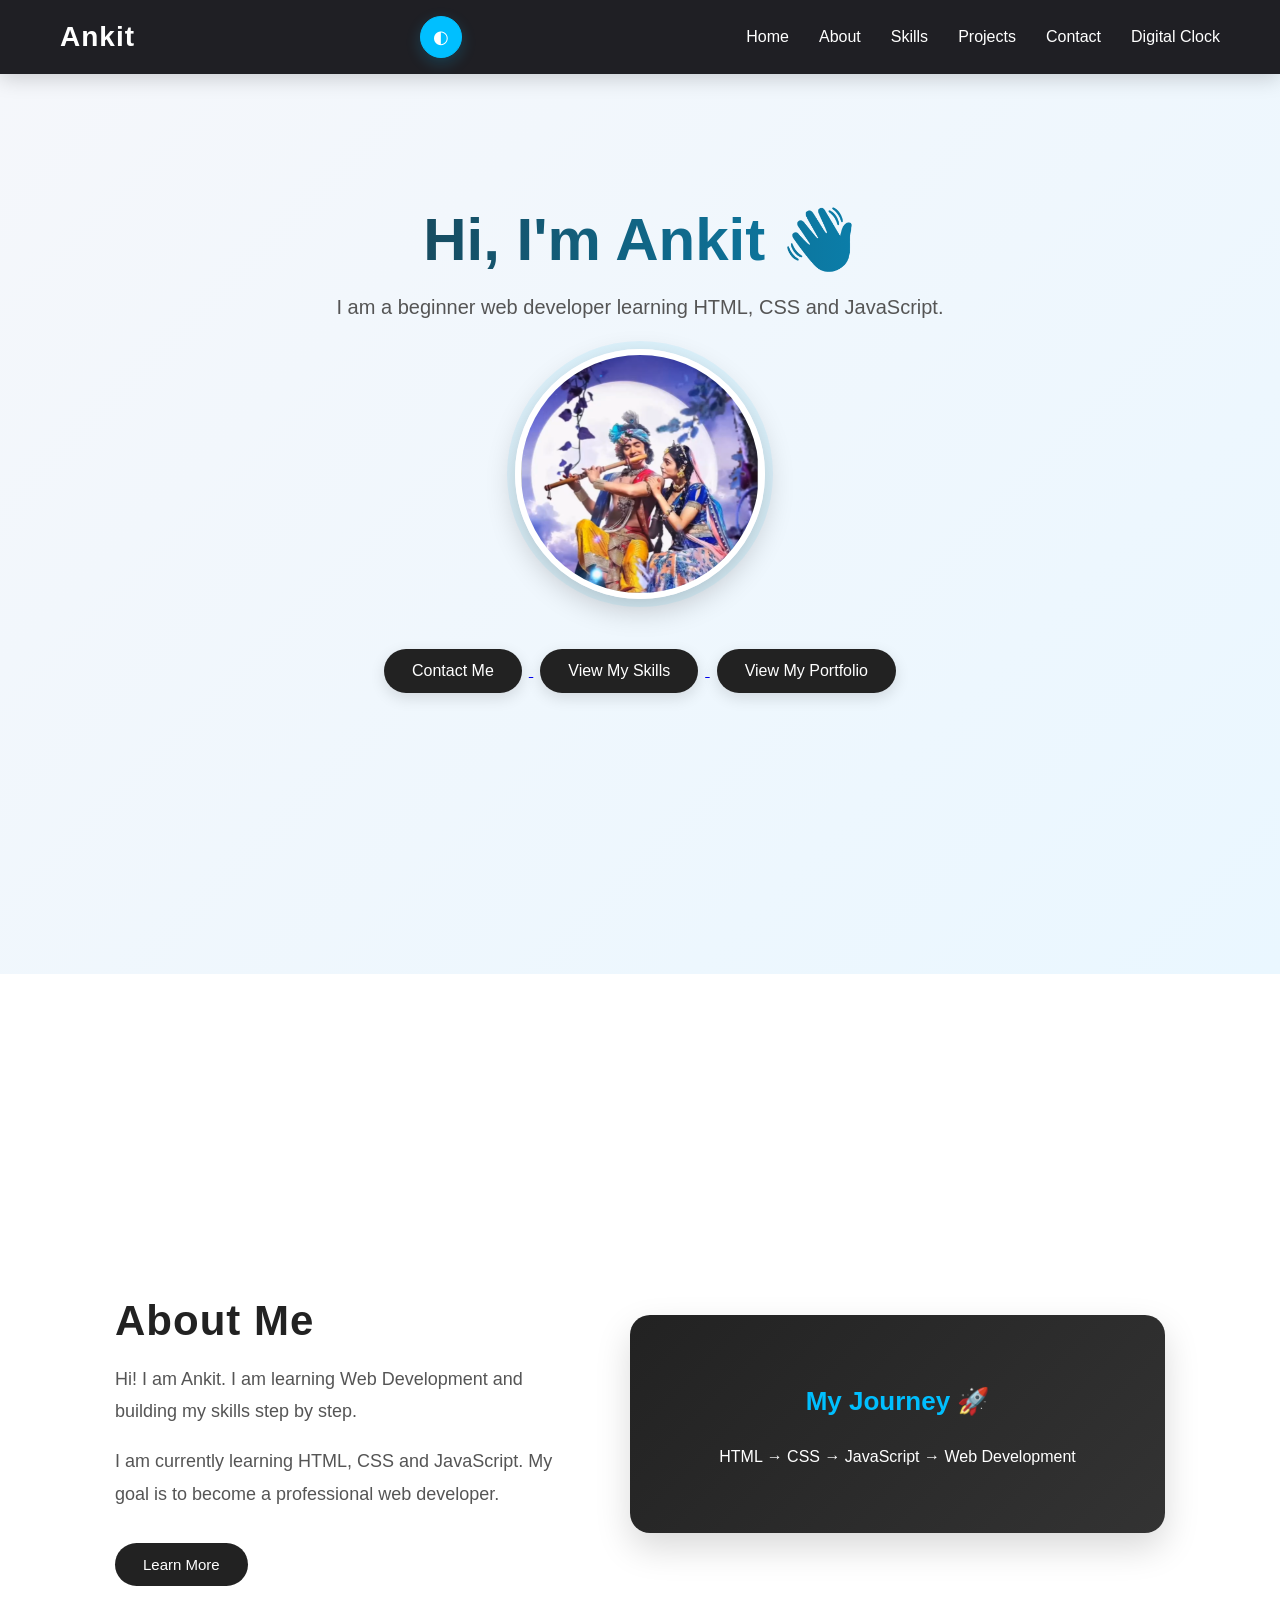
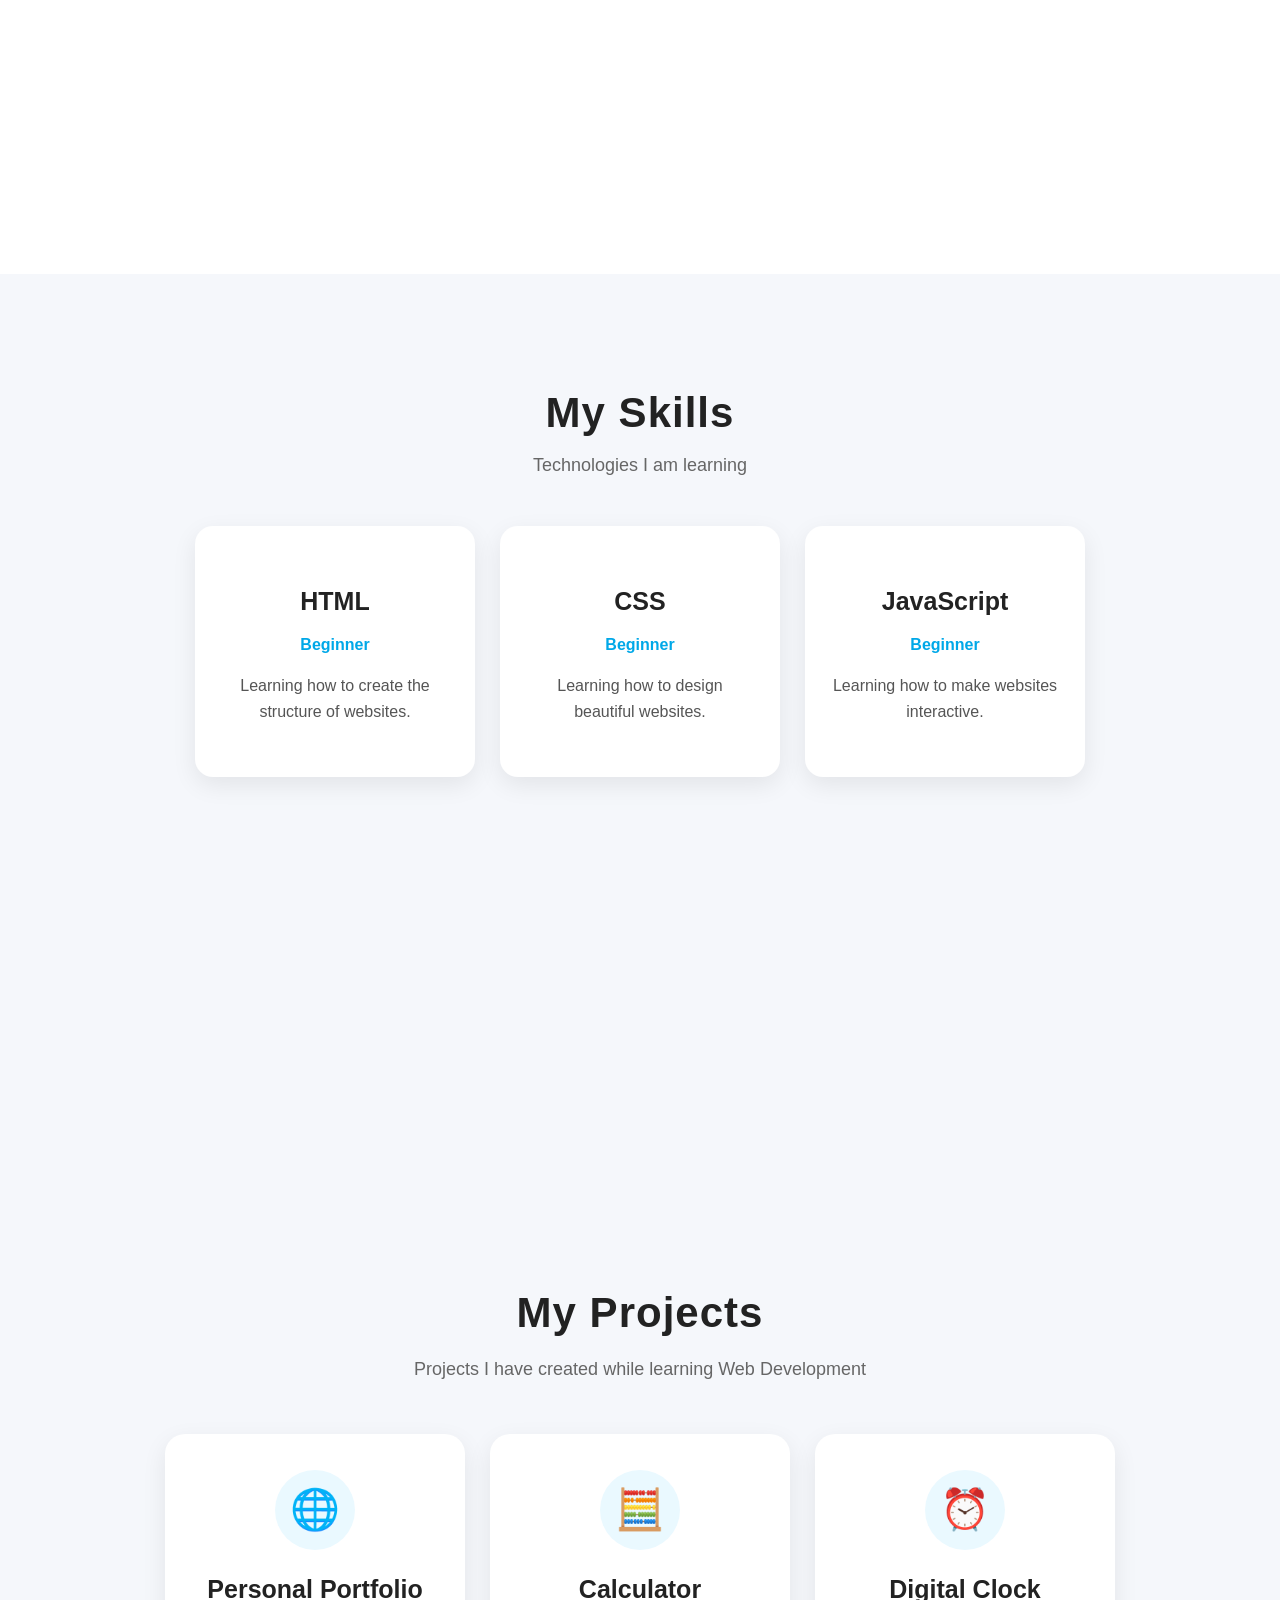
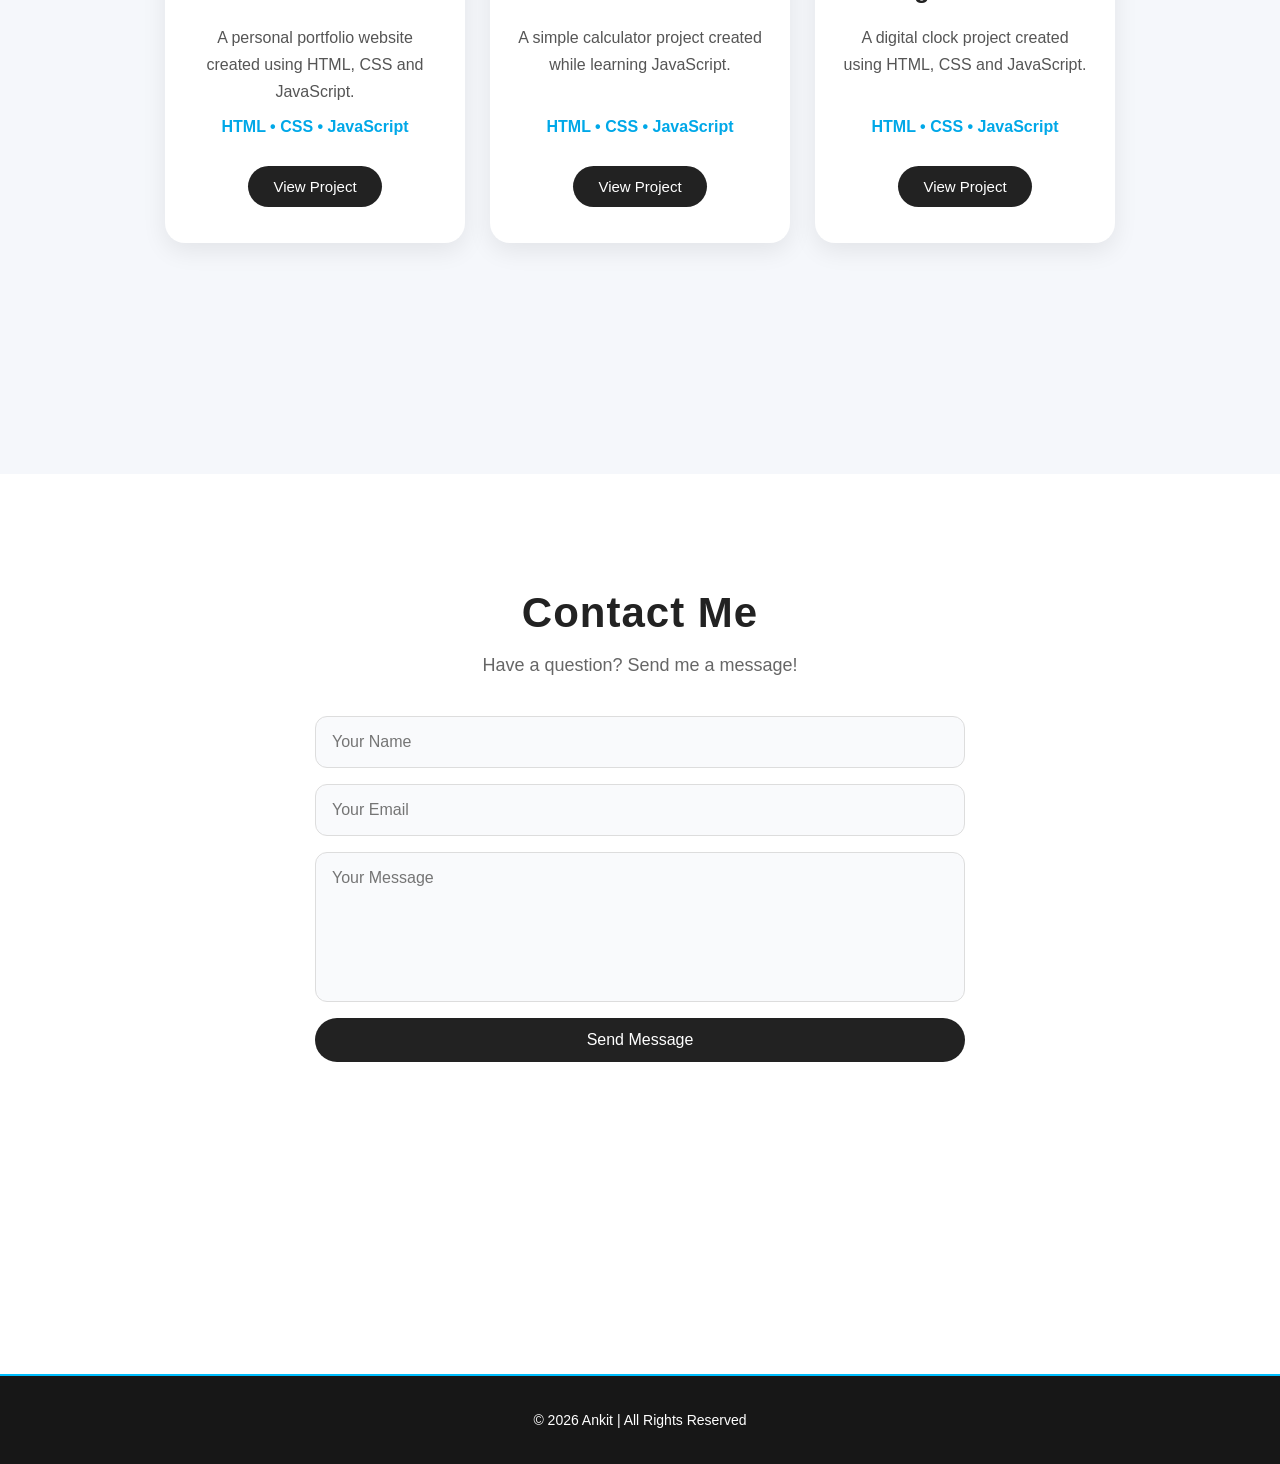
==== Index.html @ 1c6b0359 "Add files via upload" ====
<!DOCTYPE html>
<html lang="en">

<head>
    <meta charset="UTF-8">
    <meta name="viewport" content="width=device-width, initial-scale=1.0">

    <title>My First Website</title>

    <link rel="stylesheet" href="Style.css">
</head>

<body>

    <!-- ================= NAVBAR ================= -->

    <nav>

        <h2>Ankit</h2>

        <button class="menu-btn">☰</button>

        <button id="theme-toggle">🌙</button>

        <div class="nav-links">

            <a href="#home">Home</a>

            <a href="#about">About</a>

            <a href="#skills">Skills</a>

            <a href="#projects">Projects</a>

            <a href="#contact">Contact</a>

            <!-- Digital Clock Link -->
            <a href="clock.html">Digital Clock</a>

        </div>

    </nav>


    <!-- ================= HOME ================= -->

    <section id="home">

        <h1>Hi, I'm Ankit 👋</h1>

        <p>
            I am a beginner web developer learning HTML, CSS and JavaScript.
        </p>

        <img src="Radha krishna .png.png" alt="Radha Krishna">

        <br>

        <a href="#contact">
            <button>Contact Me</button>
        </a>

        <a href="#skills">
            <button>View My Skills</button>
        </a>

        <a href="portfolio.html">
            <button>View My Portfolio</button>
        </a>

    </section>


    <!-- ================= ABOUT ================= -->

    <section id="about">

        <div class="about-container">

            <div class="about-text">

                <h2>About Me</h2>

                <p>
                    Hi! I am Ankit. I am learning Web Development
                    and building my skills step by step.
                </p>

                <p>
                    I am currently learning HTML, CSS and JavaScript.
                    My goal is to become a professional web developer.
                </p>

                <a href="#skills">
                    <button>Learn More</button>
                </a>

            </div>


            <div class="about-card">

                <h3>My Journey 🚀</h3>

                <p>
                    HTML → CSS → JavaScript → Web Development
                </p>

            </div>

        </div>

    </section>


    <!-- ================= SKILLS ================= -->

    <section id="skills">

        <div class="skills-container">

            <h2>My Skills</h2>

            <p>
                Technologies I am learning
            </p>


            <div class="skills-box">

                <!-- HTML -->

                <div class="skill-card">

                    <h3>HTML</h3>

                    <p class="skill-level">
                        Beginner
                    </p>

                    <p>
                        Learning how to create the structure
                        of websites.
                    </p>

                </div>


                <!-- CSS -->

                <div class="skill-card">

                    <h3>CSS</h3>

                    <p class="skill-level">
                        Beginner
                    </p>

                    <p>
                        Learning how to design beautiful websites.
                    </p>

                </div>


                <!-- JAVASCRIPT -->

                <div class="skill-card">

                    <h3>JavaScript</h3>

                    <p class="skill-level">
                        Beginner
                    </p>

                    <p>
                        Learning how to make websites interactive.
                    </p>

                </div>

            </div>

        </div>

    </section>


    <!-- ================= PROJECTS ================= -->

    <section id="projects">

        <div class="projects-container">

            <h2>My Projects</h2>

            <p>
                Projects I have created while learning Web Development
            </p>


            <div class="projects-box">


                <!-- ================= PROJECT 1 ================= -->

                <div class="project-card">

                    <div class="project-icon">
                        🌐
                    </div>

                    <h3>
                        Personal Portfolio
                    </h3>

                    <p>
                        A personal portfolio website created
                        using HTML, CSS and JavaScript.
                    </p>

                    <p class="project-tech">
                        HTML • CSS • JavaScript
                    </p>

                    <a href="portfolio.html">
                        <button>
                            View Project
                        </button>
                    </a>

                </div>


                <!-- ================= PROJECT 2 ================= -->

                <div class="project-card">

                    <div class="project-icon">
                        🧮
                    </div>

                    <h3>
                        Calculator
                    </h3>

                    <p>
                        A simple calculator project created
                        while learning JavaScript.
                    </p>

                    <p class="project-tech">
                        HTML • CSS • JavaScript
                    </p>

                    <a href="calculator.html">
                        <button>
                            View Project
                        </button>
                    </a>

                </div>


                <!-- ================= PROJECT 3 ================= -->

                <div class="project-card">

                    <div class="project-icon">
                        ⏰
                    </div>

                    <h3>
                        Digital Clock
                    </h3>

                    <p>
                        A digital clock project created
                        using HTML, CSS and JavaScript.
                    </p>

                    <p class="project-tech">
                        HTML • CSS • JavaScript
                    </p>

                    <a href="clock.html">
                        <button>
                            View Project
                        </button>
                    </a>

                </div>

            </div>

        </div>

    </section>


    <!-- ================= CONTACT ================= -->

    <section id="contact">

        <div class="contact-container">

            <h2>
                Contact Me
            </h2>

            <p>
                Have a question? Send me a message!
            </p>


            <form>

                <input
                    type="text"
                    placeholder="Your Name"
                    required
                >

                <input
                    type="email"
                    placeholder="Your Email"
                    required
                >

                <textarea
                    placeholder="Your Message"
                    minlength="10"
                    required
                ></textarea>

                <button type="submit">
                    Send Message
                </button>

            </form>


            <p id="form-message"></p>

        </div>

    </section>


    <!-- ================= JAVASCRIPT ================= -->

    <script src="script.js"></script>


    <!-- ================= FOOTER ================= -->

    <footer>

        <p>
            © 2026 Ankit | All Rights Reserved
        </p>

    </footer>

</body>

</html>
---- Style.css ----
/* ===================================================== ANKIT PORTFOLIO WEBSITE PROFESSIONAL CSS ===================================================== */
html {
    scroll-behavior: smooth;
}

* {
    box-sizing: border-box;
}

body {
    margin: 0;
    font-family: Arial, sans-serif;
    background: #f5f7fb;
    color: #222;
    transition: background 0.5s ease, color 0.5s ease;
}

/* ================= NAVBAR ================= */
nav {
    display: flex;
    justify-content: space-between;
    align-items: center;
    padding: 16px 60px;
    background: rgba(20, 20, 25, 0.95);
    backdrop-filter: blur(12px);
    -webkit-backdrop-filter: blur(12px);
    box-shadow: 0 4px 20px rgba(0, 0, 0, 0.18);
    position: sticky;
    top: 0;
    z-index: 1000;
}

nav h2 {
    color: white;
    margin: 0;
    font-size: 28px;
    letter-spacing: 1px;
    transition: 0.3s ease;
}

nav h2:hover {
    color: #00bfff;
    transform: scale(1.03);
}

.nav-links {
    display: flex;
    align-items: center;
    gap: 30px;
}

nav a {
    color: white;
    text-decoration: none;
    font-size: 16px;
    position: relative;
    transition: 0.3s ease;
}

nav a::after {
    content: "";
    position: absolute;
    width: 0;
    height: 2px;
    background: #00bfff;
    left: 0;
    bottom: -6px;
    transition: 0.3s ease;
}

nav a:hover {
    color: #00bfff;
}

nav a:hover::after {
    width: 100%;
}

/* ================= GENERAL SECTIONS ================= */
section {
    min-height: 100vh;
    padding: 80px 50px;
    transition: background 0.5s ease, color 0.5s ease;
}

/* ================= HOME ================= */
#home {
    text-align: center;
    padding-top: 130px;
    background: linear-gradient(135deg, #f5f7fb, #eaf7ff);
}

#home h1 {
    font-size: 60px;
    margin: 0 0 15px;
    background: linear-gradient(90deg, #222, #00a8e8);
    -webkit-background-clip: text;
    -webkit-text-fill-color: transparent;
    animation: fadeIn 1s ease-in-out;
}

#home p {
    font-size: 20px;
    color: #555;
    line-height: 1.7;
    max-width: 650px;
    margin: 0 auto 25px;
}

#home img {
    width: 250px;
    height: 250px;
    object-fit: cover;
    margin: 25px auto;
    display: block;
    border-radius: 50%;
    border: 6px solid white;
    box-shadow: 0 10px 30px rgba(0, 0, 0, 0.2), 0 0 0 8px rgba(0, 191, 255, 0.08);
    transition: 0.4s ease;
}

#home img:hover {
    transform: scale(1.05);
    box-shadow: 0 15px 40px rgba(0, 0, 0, 0.25), 0 0 25px rgba(0, 191, 255, 0.35);
}

/* ================= BUTTONS ================= */
button {
    padding: 13px 28px;
    border: none;
    border-radius: 30px;
    cursor: pointer;
    font-size: 15px;
    transition: 0.3s ease;
}

#home button {
    margin: 7px;
    background: #222;
    color: white;
    font-size: 16px;
    box-shadow: 0 5px 15px rgba(0, 0, 0, 0.12);
}

#home button:hover {
    background: #00bfff;
    transform: translateY(-3px);
    box-shadow: 0 8px 20px rgba(0, 191, 255, 0.3);
}

/* ================= ABOUT ================= */
#about {
    background: white;
    display: flex;
    align-items: center;
}

.about-container {
    width: 100%;
    max-width: 1050px;
    margin: auto;
    display: flex;
    justify-content: space-between;
    align-items: center;
    gap: 70px;
}

.about-text {
    flex: 1;
    animation: fadeIn 1s ease-in-out;
}

.about-text h2,
.skills-container h2,
.contact-container h2 {
    font-size: 42px;
    margin-bottom: 15px;
    letter-spacing: 1px;
}

.about-text p {
    font-size: 18px;
    line-height: 1.8;
    color: #555;
}

.about-text button {
    margin-top: 15px;
    background: #222;
    color: white;
}

.about-text button:hover {
    background: #00bfff;
    transform: translateY(-3px);
}

.about-card {
    flex: 1;
    padding: 45px;
    background: linear-gradient(135deg, #222, #333);
    color: white;
    border-radius: 20px;
    text-align: center;
    box-shadow: 0 15px 35px rgba(0, 0, 0, 0.15);
    transition: 0.4s ease;
}

.about-card:hover {
    transform: translateY(-8px);
    box-shadow: 0 20px 40px rgba(0, 0, 0, 0.22), 0 0 25px rgba(0, 191, 255, 0.12);
}

.about-card h3 {
    font-size: 26px;
    color: #00bfff;
}

.about-card p {
    line-height: 1.8;
}

/* ================= SKILLS ================= */
#skills {
    background: #f5f7fb;
    text-align: center;
}

.skills-container {
    max-width: 1050px;
    margin: auto;
}

.skills-container>p {
    color: #666;
    font-size: 18px;
}

.skills-box {
    display: flex;
    justify-content: center;
    gap: 25px;
    margin-top: 50px;
}

.skill-card {
    background: white;
    padding: 35px 25px;
    width: 280px;
    border-radius: 18px;
    box-shadow: 0 8px 25px rgba(0, 0, 0, 0.08);
    transition: 0.4s ease;
    border: 1px solid transparent;
}

.skill-card:hover {
    transform: translateY(-10px);
    border-color: #00bfff;
    box-shadow: 0 15px 35px rgba(0, 0, 0, 0.15), 0 0 20px rgba(0, 191, 255, 0.12);
}

.skill-card h3 {
    font-size: 25px;
    margin-bottom: 10px;
}

.skill-card p {
    color: #555;
    line-height: 1.6;
}

.skill-level {
    color: #00a8e8 !important;
    font-weight: bold;
}

/* ================= PROJECTS ================= */
#projects {
    background: #f5f7fb;
    text-align: center;
}

.projects-container {
    width: 100%;
    max-width: 1050px;
    margin: auto;
}

.projects-container h2 {
    font-size: 42px;
    margin-bottom: 15px;
    letter-spacing: 1px;
}

.projects-container>p {
    color: #666;
    font-size: 18px;
    line-height: 1.6;
}

/* ================= PROJECT CARDS ================= */
.projects-box {
    display: flex;
    justify-content: center;
    align-items: stretch;
    gap: 25px;
    margin-top: 50px;
    flex-wrap: wrap;
}

.project-card {
    background: white;
    padding: 35px 25px;
    width: 300px;
    min-height: 390px;
    border-radius: 20px;
    box-shadow: 0 8px 25px rgba(0, 0, 0, 0.08);
    border: 1px solid transparent;
    display: flex;
    flex-direction: column;
    align-items: center;
    transition: 0.4s ease;
}

.project-card:hover {
    transform: translateY(-10px);
    border-color: #00bfff;
    box-shadow: 0 15px 35px rgba(0, 0, 0, 0.15), 0 0 25px rgba(0, 191, 255, 0.12);
}

/* ================= PROJECT ICON ================= */
.project-icon {
    width: 80px;
    height: 80px;
    display: flex;
    align-items: center;
    justify-content: center;
    background: #eaf9ff;
    border-radius: 50%;
    font-size: 40px;
    margin-bottom: 20px;
    transition: 0.4s ease;
}

.project-card:hover .project-icon {
    transform: scale(1.1) rotate(5deg);
}

/* ================= PROJECT TEXT ================= */
.project-card h3 {
    font-size: 25px;
    margin: 5px 0 12px;
}

.project-card>p {
    color: #555;
    font-size: 16px;
    line-height: 1.7;
    margin: 8px 0;
}

.project-tech {
    color: #00a8e8 !important;
    font-weight: bold;
    margin-top: auto !important;
}

/* ================= PROJECT BUTTON ================= */
.project-card button {
    background: #222;
    color: white;
    margin-top: 18px;
    padding: 12px 25px;
}

.project-card button:hover {
    background: #00bfff;
    transform: translateY(-3px);
    box-shadow: 0 8px 20px rgba(0, 191, 255, 0.25);
}

/* ================= CONTACT ================= */
#contact {
    background: white;
    text-align: center;
}

.contact-container {
    max-width: 650px;
    margin: auto;
    animation: fadeIn 1s ease-in-out;
}

.contact-container>p {
    color: #666;
    font-size: 18px;
    margin-bottom: 40px;
}

form {
    display: flex;
    flex-direction: column;
    gap: 16px;
}

form input,
form textarea {
    padding: 16px;
    border: 1px solid #ddd;
    border-radius: 12px;
    font-size: 16px;
    font-family: Arial, sans-serif;
    background: #f9fafc;
    transition: 0.3s ease;
}

form input:focus,
form textarea:focus {
    outline: none;
    border-color: #00bfff;
    background: white;
    box-shadow: 0 0 0 3px rgba(0, 191, 255, 0.1);
    transform: translateY(-1px);
}

form textarea {
    height: 150px;
    resize: none;
}

form button {
    background: #222;
    color: white;
    font-size: 16px;
}

form button:hover {
    background: #00bfff;
    transform: translateY(-3px);
}

/* ================= MOBILE MENU ================= */
.menu-btn {
    display: none;
    background: transparent;
    color: white;
    font-size: 28px;
    padding: 5px 10px;
}

/* ================= THEME BUTTON ================= */
#theme-toggle {
    background: #00bfff;
    color: white;
    border: 1px solid #00bfff;
    border-radius: 50%;
    width: 42px;
    height: 42px;
    padding: 0;
    font-size: 18px;
    cursor: pointer;
    box-shadow: 0 5px 15px rgba(0, 191, 255, 0.2);
    transition: 0.3s ease;
}

#theme-toggle:hover {
    background: #008fd1;
    border-color: #008fd1;
    transform: scale(1.08) rotate(8deg);
}

/* ================= FOOTER ================= */
footer {
    background: #171717;
    color: white;
    text-align: center;
    padding: 22px;
    font-size: 14px;
    border-top: 2px solid #00bfff;
}

/* ================= ANIMATION ================= */
@keyframes fadeIn {
    from {
        opacity: 0;
        transform: translateY(25px);
    }

    to {
        opacity: 1;
        transform: translateY(0);
    }
}

/* ================= DARK MODE ================= */
body.dark-mode {
    background-image: url("Radha krishna .png.png");
    background-size: cover;
    background-position: center;
    background-attachment: fixed;
    background-repeat: no-repeat;
    color: white;
}

/* Transparent sections */
body.dark-mode #home,
body.dark-mode #about,
body.dark-mode #skills,
body.dark-mode #projects,
body.dark-mode #contact {
    background: rgba(10, 20, 35, 0.55);
}

/* Dark mode heading */
body.dark-mode #home h1 {
    background: linear-gradient(90deg, #ffffff, #00bfff);
    -webkit-background-clip: text;
    -webkit-text-fill-color: transparent;
}

/* Dark mode text */
body.dark-mode #home p,
body.dark-mode .about-text p,
body.dark-mode .skills-container>p,
body.dark-mode .projects-container>p,
body.dark-mode .contact-container>p {
    color: #eeeeee;
}

/* Dark mode cards */
body.dark-mode .skill-card {
    background: rgba(20, 30, 45, 0.78);
    color: white;
    border: 1px solid rgba(0, 191, 255, 0.4);
    backdrop-filter: blur(8px);
    -webkit-backdrop-filter: blur(8px);
}

body.dark-mode .skill-card p {
    color: #dddddd;
}

body.dark-mode .about-card {
    background: rgba(10, 20, 35, 0.78);
    backdrop-filter: blur(8px);
    -webkit-backdrop-filter: blur(8px);
}

/* Dark mode project cards */
body.dark-mode .project-card {
    background: rgba(20, 30, 45, 0.78);
    color: white;
    border: 1px solid rgba(0, 191, 255, 0.4);
    backdrop-filter: blur(8px);
    -webkit-backdrop-filter: blur(8px);
}

body.dark-mode .project-card>p {
    color: #dddddd;
}

body.dark-mode .project-icon {
    background: rgba(0, 191, 255, 0.12);
}

body.dark-mode .project-card button {
    background: rgba(15, 20, 30, 0.9);
    border: 1px solid rgba(0, 191, 255, 0.3);
}

body.dark-mode .project-card button:hover {
    background: #00bfff;
}

/* Dark mode form */
body.dark-mode form input,
body.dark-mode form textarea {
    background: rgba(20, 30, 45, 0.78);
    color: white;
    border-color: #555;
    backdrop-filter: blur(6px);
}

body.dark-mode form input::placeholder,
body.dark-mode form textarea::placeholder {
    color: #ccc;
}

body.dark-mode form input:focus,
body.dark-mode form textarea:focus {
    background: rgba(15, 25, 40, 0.9);
    border-color: #00bfff;
}

/* Dark mode image */
body.dark-mode #home img {
    border-color: rgba(255, 255, 255, 0.9);
    box-shadow: 0 10px 35px rgba(0, 0, 0, 0.45), 0 0 25px rgba(0, 191, 255, 0.2);
}

/* Dark mode buttons */
body.dark-mode #home button,
body.dark-mode .about-text button,
body.dark-mode .project-card button,
body.dark-mode form button {
    background: rgba(15, 20, 30, 0.9);
    border: 1px solid rgba(0, 191, 255, 0.3);
}

body.dark-mode #home button:hover,
body.dark-mode .about-text button:hover,
body.dark-mode .project-card button:hover,
body.dark-mode form button:hover {
    background: #00bfff;
}

/* ================= MOBILE ================= */
@media (max-width: 768px) {
    nav {
        flex-direction: column;
        gap: 10px;
        padding: 15px 20px;
        text-align: center;
    }

    nav h2 {
        font-size: 25px;
    }

    .menu-btn {
        display: block;
    }

    .nav-links {
        display: none;
        flex-direction: column;
        gap: 15px;
        width: 100%;
        padding: 10px 0;
    }

    .nav-links.active {
        display: flex;
    }

    nav a {
        margin-left: 0;
    }

    section {
        padding: 70px 20px;
    }

    #home {
        padding-top: 90px;
    }

    #home h1 {
        font-size: 40px;
        line-height: 1.2;
    }

    #home p {
        font-size: 17px;
    }

    #home img {
        width: 210px;
        height: 210px;
    }

    .about-container {
        flex-direction: column;
        gap: 35px;
    }

    .about-text h2,
    .skills-container h2,
    .contact-container h2,
    .projects-container h2 {
        font-size: 34px;
    }

    .about-text p {
        font-size: 17px;
    }

    .about-card {
        padding: 30px 25px;
    }

    .skills-box {
        flex-direction: column;
        align-items: center;
    }

    .skill-card {
        width: 100%;
        max-width: 350px;
    }

    /* Projects mobile */
    #projects {
        padding: 70px 20px;
    }

    .projects-container>p {
        font-size: 17px;
    }

    .projects-box {
        flex-direction: column;
        align-items: center;
        gap: 25px;
        margin-top: 35px;
    }

    .project-card {
        width: 100%;
        max-width: 350px;
        min-height: 360px;
    }

    .project-icon {
        width: 70px;
        height: 70px;
        font-size: 35px;
    }

    .project-card h3 {
        font-size: 23px;
    }

    .contact-container {
        width: 100%;
    }

    #theme-toggle {
        width: 40px;
        height: 40px;
    }
}
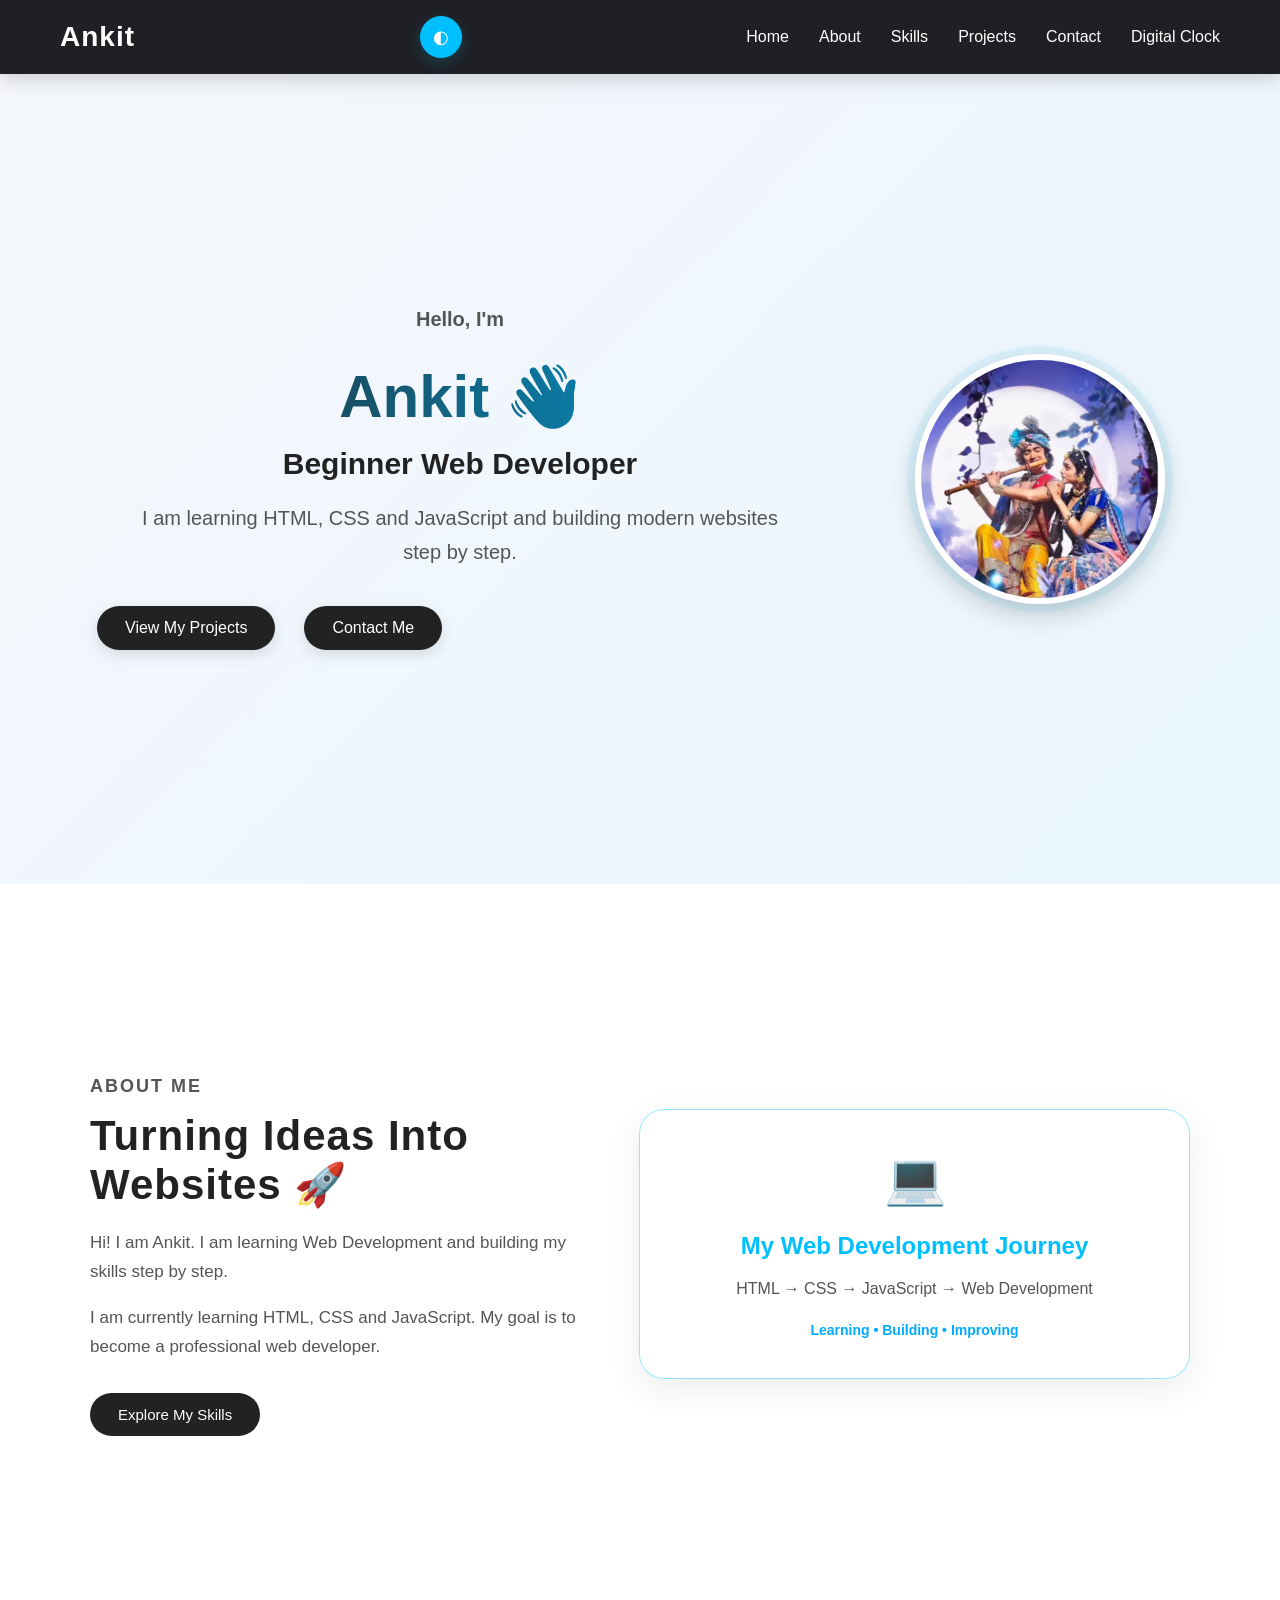
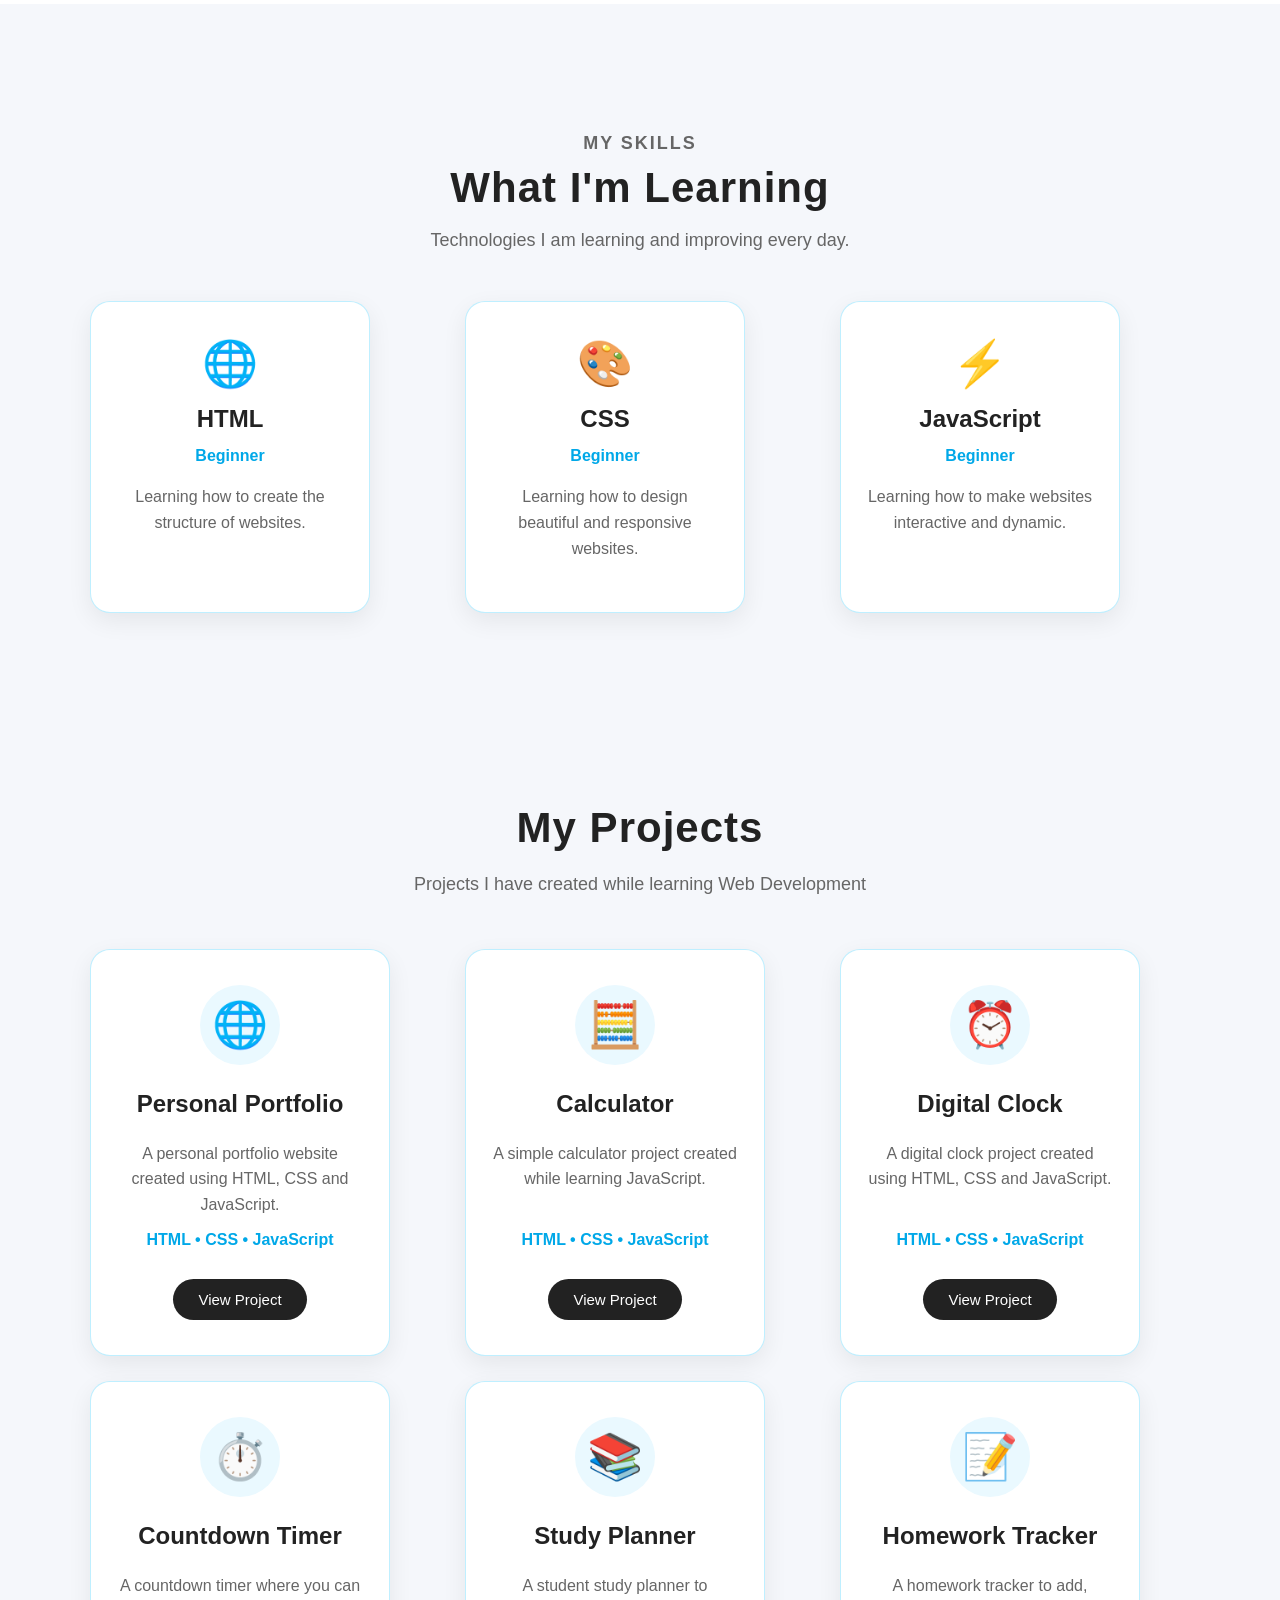
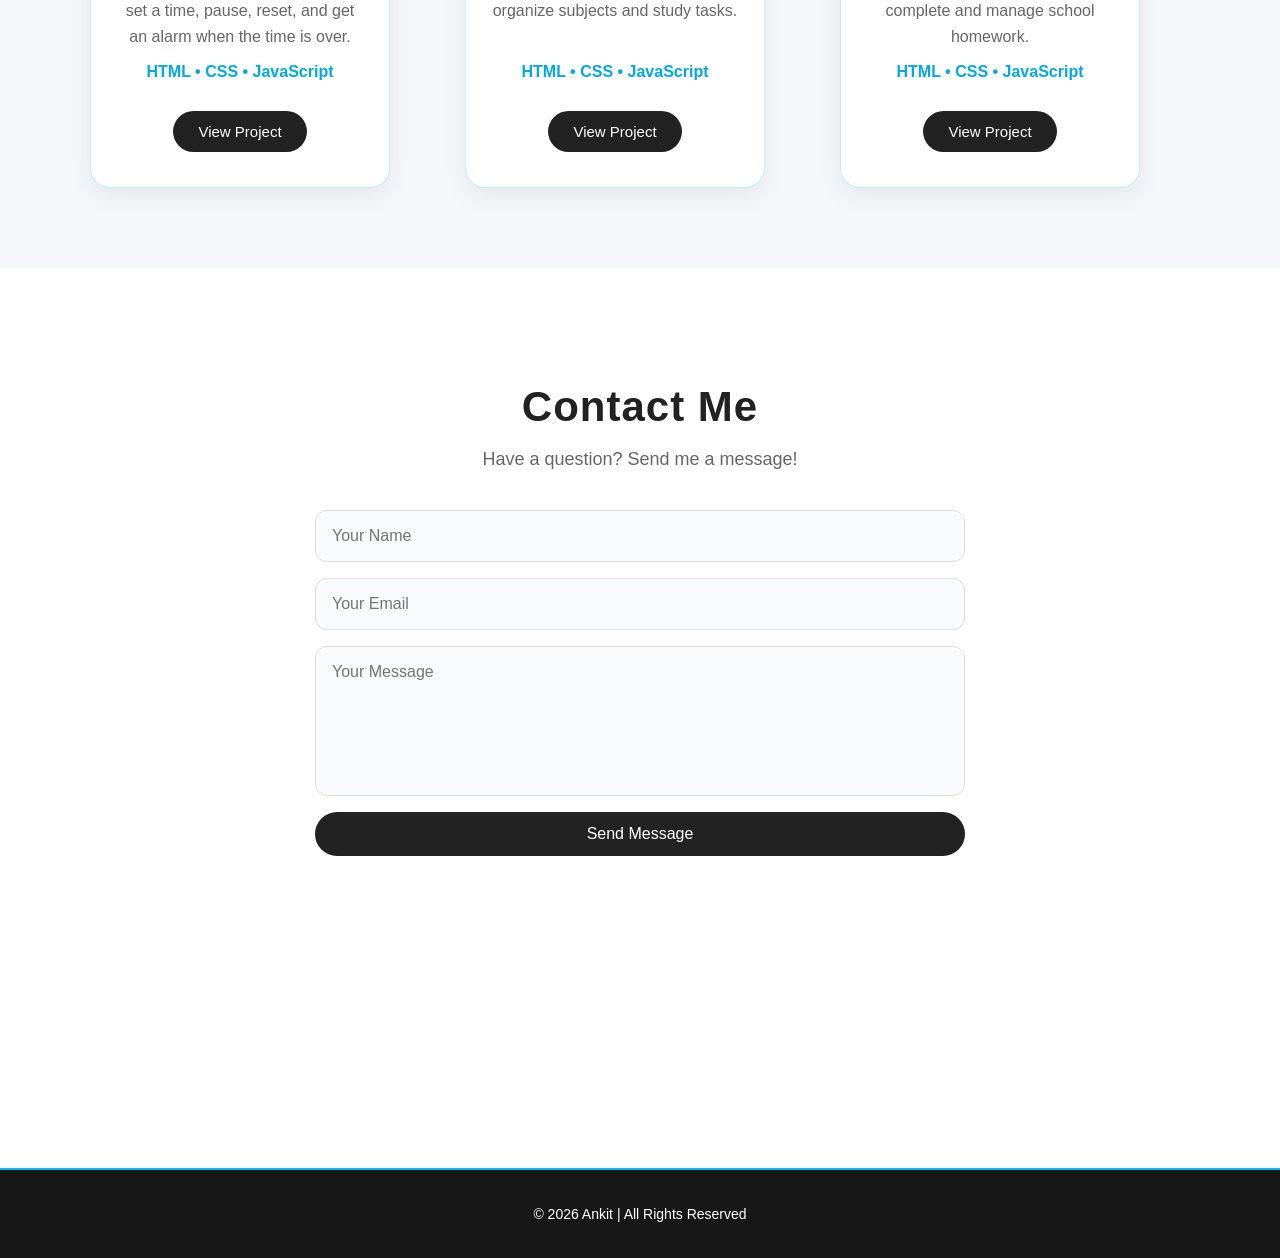
==== commit bda3388f: "Add files via upload" ====
--- a/Index.html
+++ b/Index.html
@@ -5,7 +5,7 @@
     <meta charset="UTF-8">
     <meta name="viewport" content="width=device-width, initial-scale=1.0">
 
-    <title>My First Website</title>
+    <title>Ankit - Web Developer</title>
 
     <link rel="stylesheet" href="Style.css">
 </head>
@@ -34,7 +34,6 @@
 
             <a href="#contact">Contact</a>
 
-            <!-- Digital Clock Link -->
             <a href="clock.html">Digital Clock</a>
 
         </div>
@@ -46,27 +45,54 @@
 
     <section id="home">
 
-        <h1>Hi, I'm Ankit 👋</h1>
-
-        <p>
-            I am a beginner web developer learning HTML, CSS and JavaScript.
-        </p>
-
-        <img src="Radha krishna .png.png" alt="Radha Krishna">
-
-        <br>
-
-        <a href="#contact">
-            <button>Contact Me</button>
-        </a>
-
-        <a href="#skills">
-            <button>View My Skills</button>
-        </a>
-
-        <a href="portfolio.html">
-            <button>View My Portfolio</button>
-        </a>
+        <div class="hero-content">
+
+            <div class="hero-text">
+
+                <p class="hero-intro">
+                    Hello, I'm
+                </p>
+
+                <h1>
+                    Ankit 👋
+                </h1>
+
+                <h2>
+                    Beginner Web Developer
+                </h2>
+
+                <p class="hero-description">
+                    I am learning HTML, CSS and JavaScript
+                    and building modern websites step by step.
+                </p>
+
+                <div class="hero-buttons">
+
+                    <a href="#projects">
+                        <button>
+                            View My Projects
+                        </button>
+                    </a>
+
+                    <a href="#contact">
+                        <button>
+                            Contact Me
+                        </button>
+                    </a>
+
+                </div>
+
+            </div>
+
+
+            <div class="hero-image">
+
+                <img src="Radha krishna .png.png"
+                    alt="Radha Krishna">
+
+            </div>
+
+        </div>
 
     </section>
 
@@ -79,10 +105,17 @@
 
             <div class="about-text">
 
-                <h2>About Me</h2>
+                <p class="section-tag">
+                    ABOUT ME
+                </p>
+
+                <h2>
+                    Turning Ideas Into Websites 🚀
+                </h2>
 
                 <p>
-                    Hi! I am Ankit. I am learning Web Development
+                    Hi! I am Ankit.
+                    I am learning Web Development
                     and building my skills step by step.
                 </p>
 
@@ -92,7 +125,9 @@
                 </p>
 
                 <a href="#skills">
-                    <button>Learn More</button>
+                    <button>
+                        Explore My Skills
+                    </button>
                 </a>
 
             </div>
@@ -100,12 +135,22 @@
 
             <div class="about-card">
 
-                <h3>My Journey 🚀</h3>
+                <div class="about-card-icon">
+                    💻
+                </div>
+
+                <h3>
+                    My Web Development Journey
+                </h3>
 
                 <p>
                     HTML → CSS → JavaScript → Web Development
                 </p>
 
+                <span>
+                    Learning • Building • Improving
+                </span>
+
             </div>
 
         </div>
@@ -119,12 +164,18 @@
 
         <div class="skills-container">
 
-            <h2>My Skills</h2>
-
-            <p>
-                Technologies I am learning
+            <p class="section-tag">
+                MY SKILLS
             </p>
 
+            <h2>
+                What I'm Learning
+            </h2>
+
+            <p class="skills-subtitle">
+                Technologies I am learning and improving every day.
+            </p>
+
 
             <div class="skills-box">
 
@@ -132,15 +183,21 @@
 
                 <div class="skill-card">
 
-                    <h3>HTML</h3>
+                    <div class="skill-icon">
+                        🌐
+                    </div>
+
+                    <h3>
+                        HTML
+                    </h3>
 
                     <p class="skill-level">
                         Beginner
                     </p>
 
                     <p>
-                        Learning how to create the structure
-                        of websites.
+                        Learning how to create
+                        the structure of websites.
                     </p>
 
                 </div>
@@ -150,14 +207,21 @@
 
                 <div class="skill-card">
 
-                    <h3>CSS</h3>
+                    <div class="skill-icon">
+                        🎨
+                    </div>
+
+                    <h3>
+                        CSS
+                    </h3>
 
                     <p class="skill-level">
                         Beginner
                     </p>
 
                     <p>
-                        Learning how to design beautiful websites.
+                        Learning how to design
+                        beautiful and responsive websites.
                     </p>
 
                 </div>
@@ -167,14 +231,21 @@
 
                 <div class="skill-card">
 
-                    <h3>JavaScript</h3>
+                    <div class="skill-icon">
+                        ⚡
+                    </div>
+
+                    <h3>
+                        JavaScript
+                    </h3>
 
                     <p class="skill-level">
                         Beginner
                     </p>
 
                     <p>
-                        Learning how to make websites interactive.
+                        Learning how to make websites
+                        interactive and dynamic.
                     </p>
 
                 </div>
@@ -192,7 +263,9 @@
 
         <div class="projects-container">
 
-            <h2>My Projects</h2>
+            <h2>
+                My Projects
+            </h2>
 
             <p>
                 Projects I have created while learning Web Development
@@ -290,6 +363,97 @@
                     </a>
 
                 </div>
+
+
+                <!-- ================= PROJECT 4 ================= -->
+
+                <div class="project-card">
+
+                    <div class="project-icon">
+                        ⏱️
+                    </div>
+
+                    <h3>
+                        Countdown Timer
+                    </h3>
+
+                    <p>
+                        A countdown timer where you can set a time,
+                        pause, reset, and get an alarm when the time is over.
+                    </p>
+
+                    <p class="project-tech">
+                        HTML • CSS • JavaScript
+                    </p>
+
+                    <a href="timer.html">
+                        <button>
+                            View Project
+                        </button>
+                    </a>
+
+                </div>
+
+
+                <!-- ================= PROJECT 5 ================= -->
+
+                <div class="project-card">
+
+                    <div class="project-icon">
+                        📚
+                    </div>
+
+                    <h3>
+                        Study Planner
+                    </h3>
+
+                    <p>
+                        A student study planner to organize
+                        subjects and study tasks.
+                    </p>
+
+                    <p class="project-tech">
+                        HTML • CSS • JavaScript
+                    </p>
+
+                    <a href="study-planner.html">
+                        <button>
+                            View Project
+                        </button>
+                    </a>
+
+                </div>
+
+
+                <!-- ================= PROJECT 6 ================= -->
+
+                <div class="project-card">
+
+                    <div class="project-icon">
+                        📝
+                    </div>
+
+                    <h3>
+                        Homework Tracker
+                    </h3>
+
+                    <p>
+                        A homework tracker to add, complete
+                        and manage school homework.
+                    </p>
+
+                    <p class="project-tech">
+                        HTML • CSS • JavaScript
+                    </p>
+
+                    <a href="homework-tracker.html">
+                        <button>
+                            View Project
+                        </button>
+                    </a>
+
+                </div>
+
 
             </div>
 
@@ -362,6 +526,7 @@
 
     </footer>
 
+
 </body>
 
 </html>
--- a/Style.css
+++ b/Style.css
@@ -739,4 +739,288 @@
         width: 40px;
         height: 40px;
     }
+}
+/* ================= HERO SECTION ================= */
+
+#home {
+    min-height: 90vh;
+    display: flex;
+    align-items: center;
+    justify-content: center;
+    padding: 80px 50px;
+}
+
+.hero-content {
+    width: 100%;
+    max-width: 1100px;
+    display: flex;
+    align-items: center;
+    justify-content: space-between;
+    gap: 60px;
+}
+
+.hero-text {
+    flex: 1;
+}
+
+.hero-intro {
+    font-size: 20px;
+    color: #00bfff;
+    font-weight: bold;
+    margin-bottom: 10px;
+}
+
+.hero-text h1 {
+    font-size: 64px;
+    margin: 0;
+    background: linear-gradient(90deg, #00bfff, #0077ff);
+    -webkit-background-clip: text;
+    -webkit-text-fill-color: transparent;
+}
+
+.hero-text h2 {
+    font-size: 30px;
+    margin: 10px 0 20px;
+}
+
+.hero-description {
+    max-width: 550px;
+    font-size: 18px;
+    line-height: 1.7;
+    color: #555;
+}
+
+.hero-buttons {
+    display: flex;
+    gap: 15px;
+    margin-top: 30px;
+    flex-wrap: wrap;
+}
+
+.hero-image {
+    flex: 0 0 300px;
+    text-align: center;
+}
+
+.hero-image img {
+    width: 280px;
+    height: 280px;
+    object-fit: cover;
+    border-radius: 50%;
+    border: 4px solid #00bfff;
+    box-shadow:
+        0 0 20px #00bfff,
+        0 0 45px rgba(0, 191, 255, 0.35);
+}
+/* ================= ABOUT SECTION ================= */
+
+#about {
+    min-height: 80vh;
+    display: flex;
+    align-items: center;
+    justify-content: center;
+}
+
+.about-container {
+    width: 100%;
+    max-width: 1100px;
+    display: flex;
+    align-items: center;
+    justify-content: space-between;
+    gap: 60px;
+}
+
+.about-text {
+    flex: 1;
+}
+
+.section-tag {
+    color: #00bfff;
+    font-weight: bold;
+    letter-spacing: 2px;
+    margin-bottom: 10px;
+}
+
+.about-text h2 {
+    font-size: 42px;
+    margin: 0 0 20px;
+}
+
+.about-text p:not(.section-tag) {
+    font-size: 17px;
+    line-height: 1.7;
+    color: #555;
+    max-width: 600px;
+}
+
+.about-card {
+    width: 360px;
+    padding: 40px 30px;
+    text-align: center;
+    border: 1px solid rgba(0, 191, 255, 0.4);
+    border-radius: 25px;
+    background: rgba(255, 255, 255, 0.7);
+    box-shadow: 0 10px 35px rgba(0, 0, 0, 0.08);
+    transition: 0.3s ease;
+}
+
+.about-card:hover {
+    transform: translateY(-8px);
+    box-shadow: 0 15px 40px rgba(0, 191, 255, 0.2);
+}
+
+.about-card-icon {
+    font-size: 50px;
+    margin-bottom: 15px;
+}
+
+.about-card h3 {
+    font-size: 24px;
+    margin-bottom: 15px;
+}
+
+.about-card p {
+    color: #555;
+    line-height: 1.6;
+}
+
+.about-card span {
+    display: block;
+    margin-top: 20px;
+    color: #00aaff;
+    font-weight: bold;
+    font-size: 14px;
+}
+/* ================= SKILLS SECTION ================= */
+
+#skills {
+    min-height: 80vh;
+    display: flex;
+    align-items: center;
+    justify-content: center;
+    text-align: center;
+}
+
+.skills-container {
+    width: 100%;
+    max-width: 1100px;
+}
+
+.skills-container h2 {
+    font-size: 42px;
+    margin: 0 0 15px;
+}
+
+.skills-subtitle {
+    color: #666;
+    font-size: 17px;
+    margin-bottom: 45px;
+}
+
+.skills-box {
+    display: grid;
+    grid-template-columns: repeat(3, 1fr);
+    gap: 25px;
+}
+
+.skill-card {
+    padding: 35px 25px;
+    background: white;
+    border: 1px solid rgba(0, 191, 255, 0.25);
+    border-radius: 20px;
+    box-shadow: 0 8px 25px rgba(0, 0, 0, 0.07);
+    transition: 0.3s ease;
+}
+
+.skill-card:hover {
+    transform: translateY(-8px);
+    box-shadow: 0 15px 35px rgba(0, 191, 255, 0.2);
+}
+
+.skill-icon {
+    font-size: 45px;
+    margin-bottom: 15px;
+}
+
+.skill-card h3 {
+    font-size: 24px;
+    margin: 10px 0;
+}
+
+.skill-level {
+    color: #00aaff;
+    font-weight: bold;
+    margin: 8px 0 15px;
+}
+
+.skill-card p:last-child {
+    color: #666;
+    line-height: 1.6;
+}
+/* ================= PROJECTS SECTION ================= */
+
+#projects {
+    min-height: 80vh;
+    display: flex;
+    align-items: center;
+    justify-content: center;
+    text-align: center;
+}
+
+.projects-container {
+    width: 100%;
+    max-width: 1100px;
+}
+
+.projects-container h2 {
+    font-size: 42px;
+    margin: 0 0 15px;
+}
+
+.projects-subtitle {
+    color: #666;
+    font-size: 17px;
+    margin-bottom: 45px;
+}
+
+.projects-box {
+    display: grid;
+    grid-template-columns: repeat(3, 1fr);
+    gap: 25px;
+}
+
+.project-card {
+    padding: 35px 25px;
+    background: white;
+    border: 1px solid rgba(0, 191, 255, 0.25);
+    border-radius: 20px;
+    box-shadow: 0 8px 25px rgba(0, 0, 0, 0.07);
+    transition: 0.3s ease;
+}
+
+.project-card:hover {
+    transform: translateY(-8px);
+    box-shadow: 0 15px 35px rgba(0, 191, 255, 0.2);
+}
+
+.project-icon {
+    font-size: 45px;
+    margin-bottom: 15px;
+}
+
+.project-card h3 {
+    font-size: 24px;
+    margin: 10px 0 15px;
+}
+
+.project-card > p:not(.project-tech) {
+    color: #666;
+    line-height: 1.6;
+}
+
+.project-tech {
+    color: #00aaff;
+    font-weight: bold;
+    font-size: 14px;
+    margin: 20px 0;
 }
